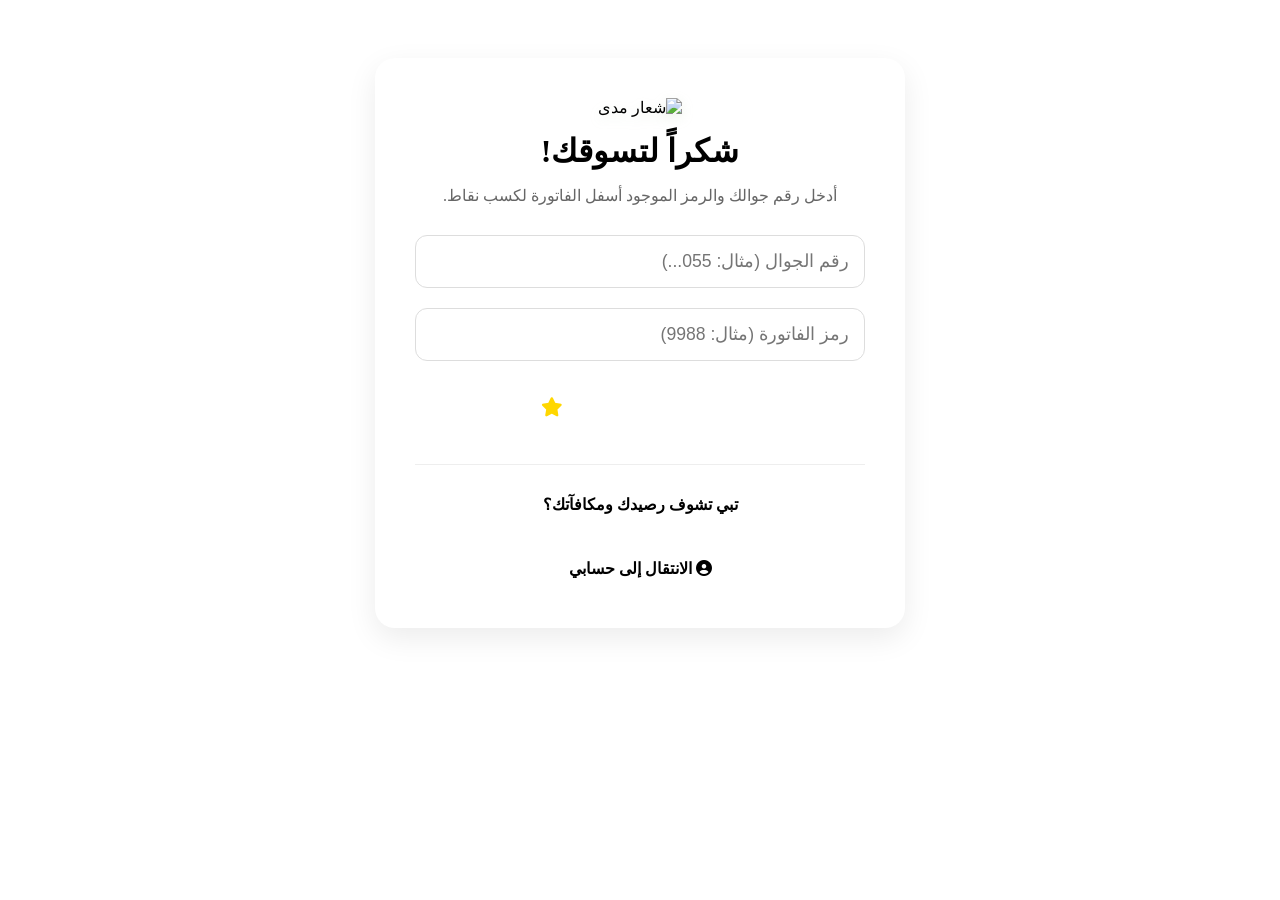
==== loyalty.html @ 9400ebe1 "Add files via upload" ====
<!DOCTYPE html>
<html lang="ar" dir="rtl">
<head>
    <meta charset="UTF-8">
    <title>كسب النقاط | مدى</title>
   <link rel="stylesheet" href="css/style.css">
    <link rel="stylesheet" href="https://cdnjs.cloudflare.com/ajax/libs/font-awesome/6.4.0/css/all.min.css">
    <style>
        /* عدلنا الخلفية عشان تاخذ لون الهوية الجديد */
        body { background: var(#c1d6ab, #c1d6ab); font-family: 'Cairo'; padding: 50px 20px; }
        .loyalty-box { max-width: 450px; margin: auto; background: white; padding: 40px; border-radius: 20px; text-align: center; border-top: 5px solid var(--forest-green); box-shadow: 0 10px 30px rgba(0,0,0,0.08);}
        .loyalty-box h2 { color: var(--brunswick-green); font-size: 2rem; margin-bottom: 10px; }
        .input-style { width: 100%; padding: 15px; margin-bottom: 20px; border-radius: 12px; border: 1px solid #ddd; font-size: 1.1rem; box-sizing: border-box; }
        .nav-btn { display: inline-block; margin-top: 25px; padding: 10px 20px; background: transparent; border: 2px solid var(--vivid-red); color: var(--vivid-red); border-radius: 10px; text-decoration: none; font-weight: bold; transition: 0.3s; }
        .nav-btn:hover { background: var(--vivid-red); color: white; }
    </style>
</head>
<body>
    <div class="loyalty-box">
        <!-- إضافة لوجو مدى هنا بشكل أنيق -->
        <img src="images/Mada_logo.png" alt="شعار مدى" style="max-height: 80px; margin-bottom: 15px; filter: drop-shadow(0 4px 6px rgba(163, 192, 143, 0.2));">
        
        <h2 style="margin-top: 0;"> شكراً لتسوقك!</h2>
        <p style="color: #666; margin-bottom: 30px;">أدخل رقم جوالك والرمز الموجود أسفل الفاتورة لكسب نقاط.</p>
        
        <input type="text" id="phoneAdd" placeholder="رقم الجوال (مثال: 055...)" class="input-style" required>
        <input type="text" id="receiptCode" placeholder="رمز الفاتورة (مثال: 9988)" class="input-style" required>
        
        <button id="btnAddPoints" class="btn-primary" style="width:100%; font-size: 1.2rem; padding: 15px; background: var(--forest-green); border: none; border-radius: 12px; color: white; cursor: pointer;">إضافة النقاط لرصيدي <i class="fas fa-star" style="color: #FFD700;"></i></button>
        <p id="msgAdd" style="margin-top: 15px; font-weight: bold; font-size: 1.1rem;"></p>
        
        <hr style="border: none; border-top: 1px solid #eee; margin: 30px 0;">
        <p style="margin-bottom: 10px; font-weight: bold; color: var(--brunswick-green);">تبي تشوف رصيدك ومكافآتك؟</p>
        <a href="profile.html" class="nav-btn"><i class="fas fa-user-circle"></i> الانتقال إلى حسابي </a>
    </div>
    <script type="module" src="js/loyalty.js"></script>
</body>
</html>
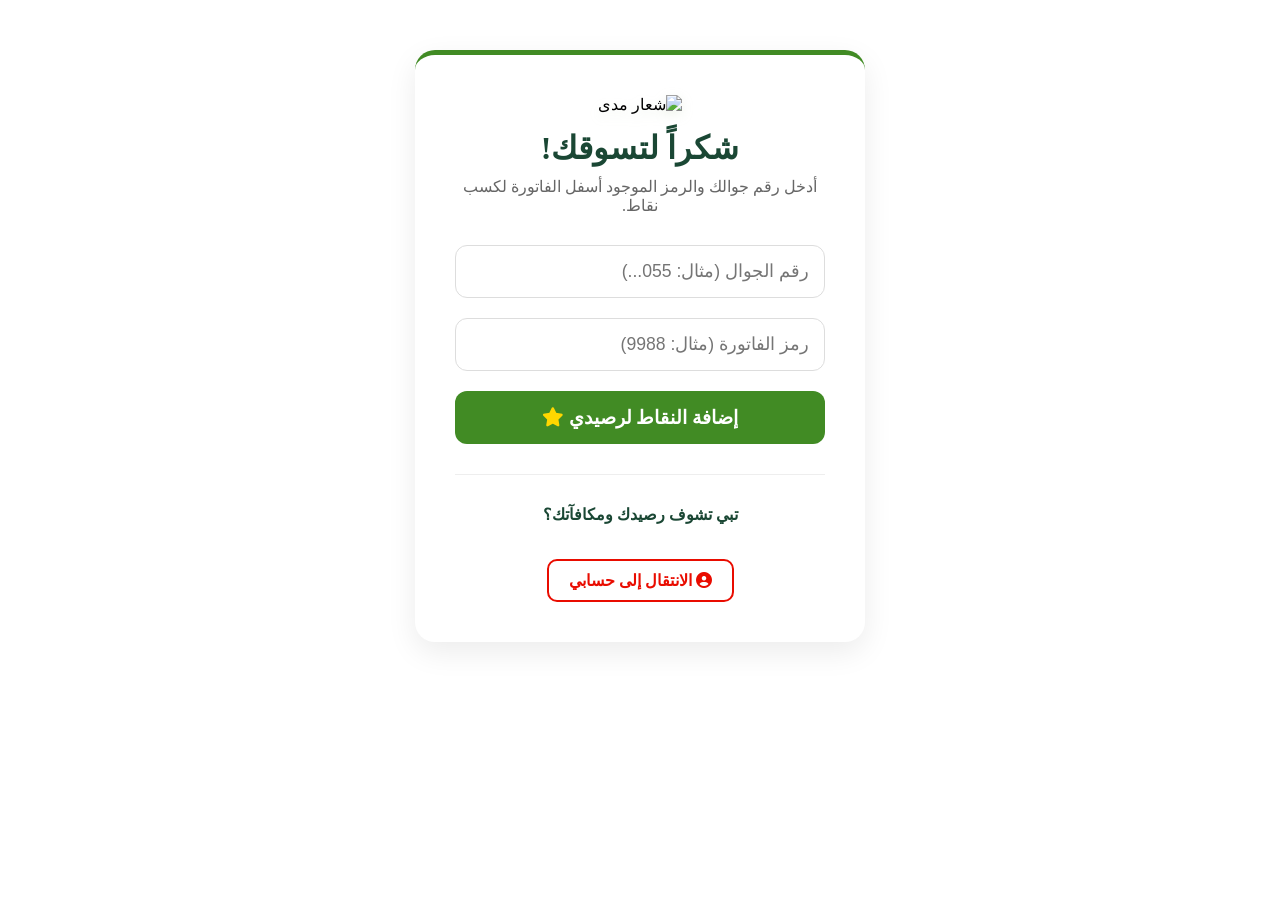
==== commit 4e078b59: "Update loyalty.html" ====
--- a/loyalty.html
+++ b/loyalty.html
@@ -3,7 +3,7 @@
 <head>
     <meta charset="UTF-8">
     <title>كسب النقاط | مدى</title>
-   <link rel="stylesheet" href="css/style.css">
+   <link rel="stylesheet" href="style.css">
     <link rel="stylesheet" href="https://cdnjs.cloudflare.com/ajax/libs/font-awesome/6.4.0/css/all.min.css">
     <style>
         /* عدلنا الخلفية عشان تاخذ لون الهوية الجديد */
@@ -35,4 +35,4 @@
     </div>
     <script type="module" src="js/loyalty.js"></script>
 </body>
-</html>+</html>
--- a/style.css
+++ b/style.css
@@ -0,0 +1,240 @@
+@import url('https://fonts.googleapis.com/css2?family=Cairo:wght@400;600;700;800&display=swap');
+
+:root {
+    --primary-orange: #FF6B00;
+    --accent-pink: #FF007A;
+    --vibrant-purple: #8338EC;
+    --soft-bg: #F8F9FA;
+    --card-shadow: 0 10px 30px rgba(0, 0, 0, 0.04);
+    --brunswick-green: #1A4734;
+    --success-green: #10b981;
+    --danger-red: #ef4444;
+}
+
+* { box-sizing: border-box; margin: 0; padding: 0; }
+
+body.vibrant-theme {
+    background-color: var(--soft-bg);
+    font-family: 'Cairo', sans-serif;
+    color: #333;
+    overflow-x: hidden;
+}
+
+.container { padding: 30px 50px; max-width: 1400px; margin: auto; }
+.mt-30 { margin-top: 30px; }
+
+/* ---------------- Nav ---------------- */
+.main-nav {
+    background: #fff; padding: 15px 50px; display: flex; justify-content: space-between; align-items: center;
+    box-shadow: 0 2px 15px rgba(0,0,0,0.03); position: sticky; top: 0; z-index: 100;
+}
+.logo { font-size: 26px; font-weight: 800; color: #333; }
+.logo span { color: var(--primary-orange); }
+.nav-links { list-style: none; display: flex; gap: 20px; align-items: center; }
+.nav-links a { text-decoration: none; color: #666; font-weight: 700; padding: 10px 20px; border-radius: 50px; transition: 0.3s; }
+.nav-links a.active, .nav-links a:hover { background: rgba(255, 107, 0, 0.1); color: var(--primary-orange); }
+
+/* ---------------- Auth Page ---------------- */
+.auth-wrapper { display: flex; justify-content: space-between; align-items: center; min-height: 80vh; gap: 50px; }
+.auth-branding h1 { font-size: 4.5rem; color: #333; margin-bottom: 10px; }
+.auth-branding h1 span { color: var(--primary-orange); }
+.auth-branding p { color: #666; font-size: 1.2rem; max-width: 450px; line-height: 1.6; }
+.auth-card { background: #fff; padding: 40px; border-radius: 30px; box-shadow: var(--card-shadow); width: 100%; max-width: 450px; border: 2px solid rgba(255, 107, 0, 0.1); }
+.auth-tabs { display: flex; margin-bottom: 30px; background: #f4f5f7; border-radius: 15px; padding: 5px; }
+.auth-tabs button { flex: 1; padding: 12px; border: none; background: transparent; border-radius: 12px; font-weight: 700; cursor: pointer; color: #888; transition: 0.3s; font-family: inherit;}
+.auth-tabs button.active { background: #fff; color: var(--primary-orange); box-shadow: 0 4px 10px rgba(0,0,0,0.05); }
+
+.input-group { position: relative; margin-bottom: 20px; }
+.input-group i { position: absolute; right: 15px; top: 50%; transform: translateY(-50%); color: #aaa; }
+.input-group input { width: 100%; padding: 15px 45px 15px 15px; border: 2px solid #eee; border-radius: 15px; font-family: inherit; font-size: 1rem; transition: 0.3s; }
+.input-group input:focus { border-color: var(--primary-orange); outline: none; }
+
+.user-role-toggle { display: flex; gap: 15px; margin-bottom: 20px; }
+.user-role-toggle label { flex: 1; cursor: pointer; }
+.user-role-toggle input { display: none; }
+.user-role-toggle span { display: block; text-align: center; padding: 12px; border: 2px solid #eee; border-radius: 12px; font-weight: 700; color: #888; transition: 0.3s; }
+.user-role-toggle input:checked + span { border-color: var(--primary-orange); color: var(--primary-orange); background: rgba(255, 107, 0, 0.05); }
+
+.btn-primary { background: linear-gradient(45deg, var(--primary-orange), var(--accent-pink)); color: #fff; border: none; padding: 15px; border-radius: 15px; cursor: pointer; font-weight: 800; font-size: 1.1rem; width: 100%; font-family: inherit; transition: transform 0.2s;}
+.btn-primary:active { transform: scale(0.98); }
+.btn-logout { background: transparent; border: 2px solid #eee; color: #888; padding: 8px 20px; border-radius: 20px; font-weight: bold; cursor: pointer; transition: 0.3s; font-family: inherit;}
+.btn-logout:hover { border-color: var(--danger-red); color: var(--danger-red); background: rgba(239, 68, 68, 0.05);}
+.error-msg { color: var(--danger-red); font-size: 0.9rem; margin-top: 15px; text-align: center; font-weight: 700;}
+
+/* ---------------- Dashboard & KPIs ---------------- */
+.welcome-header h1 { font-size: 2.2rem; color: #333; margin-bottom: 5px; }
+.welcome-header p { color: #666; font-size: 1.1rem; }
+
+.stats-grid { display: grid; grid-template-columns: 1fr 1fr; gap: 25px; margin-top: 30px; }
+.stat-card { background: #fff; padding: 30px; border-radius: 25px; position: relative; overflow: hidden; box-shadow: var(--card-shadow); }
+.stat-card h3 { color: #666; font-size: 1.1rem; margin-bottom: 10px; }
+.stat-card .value { font-size: 3.5rem; font-weight: 800; color: #333; line-height: 1; }
+.icon-bg { position: absolute; left: -10px; bottom: -15px; font-size: 6rem; opacity: 0.04; transform: rotate(15deg); }
+.orange-glow { border-bottom: 6px solid var(--primary-orange); }
+.pink-glow { border-bottom: 6px solid var(--accent-pink); }
+
+/* ---------------- Live Mission Card ---------------- */
+.live-mission-card { background: #fff; border-radius: 25px; padding: 30px; box-shadow: var(--card-shadow); border: 1px solid rgba(255, 107, 0, 0.1); }
+.card-header { display: flex; justify-content: space-between; align-items: center; margin-bottom: 20px; border-bottom: 1px dashed #eee; padding-bottom: 15px;}
+.card-header h3 { font-size: 1.3rem; color: #333; }
+.detail-row { display: flex; justify-content: space-between; padding: 12px 0; font-size: 1.1rem;}
+.detail-label { color: #666; font-weight: 600; }
+.fw-bold { font-weight: 800; }
+.text-orange { color: var(--primary-orange); }
+.text-green { color: var(--success-green); }
+.text-red { color: var(--danger-red); }
+.text-purple { color: var(--vibrant-purple); }
+
+.mission-progress-container { margin-top: 20px; background: #fdfdfd; padding: 20px; border-radius: 15px; border: 1px solid #f0f0f0; }
+.progress-header { display: flex; justify-content: space-between; margin-bottom: 15px; color: #666; font-weight: 700;}
+.progress-bar-thick { background: #eee; height: 14px; border-radius: 10px; overflow: hidden; }
+.progress-fill { height: 100%; transition: width 0.4s ease; border-radius: 10px;}
+.bg-orange { background: linear-gradient(90deg, var(--primary-orange), #ff9100); }
+
+.status-badge { padding: 6px 15px; border-radius: 20px; font-size: 0.9rem; font-weight: 700; display: inline-flex; align-items: center; gap: 8px;}
+.bg-light-green { background: rgba(16, 185, 129, 0.1); color: var(--success-green); }
+.bg-light-red { background: rgba(239, 68, 68, 0.1); color: var(--danger-red); }
+.bg-peach { background: rgba(255, 107, 0, 0.1); color: var(--primary-orange); }
+
+/* ---------------- Charts & Tables ---------------- */
+.charts-container { display: grid; grid-template-columns: 1fr 2fr; gap: 25px; }
+.chart-box { background: #fff; padding: 25px; border-radius: 25px; box-shadow: var(--card-shadow); }
+.chart-box h4 { margin-bottom: 20px; color: #333; font-size: 1.1rem; }
+
+.card-full { background: #fff; padding: 30px; border-radius: 25px; box-shadow: var(--card-shadow); min-height: 600px;}
+.history-table { width: 100%; border-collapse: collapse; text-align: right; }
+.history-table th { padding: 15px; background: #fdfdfd; color: #888; border-bottom: 2px solid #eee; }
+.history-table td { padding: 15px; border-bottom: 1px solid #eee; font-weight: 600; color: #444;}
+
+/* --- تنسيقات صفحة الولاء الجديدة (Fictional Big Boss Style) --- */
+
+:root {
+    /* ألوان الباليت الجديد */
+    --brunswick-green: #1A4734; /* أخضر داكن وفخم */
+    --forest-green: #418B24;    /* أخضر لعلامات النجاح والنصوص الثانوية */
+    --vivid-red: #E90C00;       /* أحمر صارخ للتنبيهات الصغرى */
+    --dark-red: #870903;        /* أحمر ماروني فخم للحواف ودائرة النقاط */
+    --peach-soft: #F9DD9C;      /* لون خوخي ناعم كخلفية (يحل محل البرتقالي) */
+    
+    /* ألوان مساعدة للواجهة */
+    --bg-main: #FCFAf5;         /* بيج فاتح ونظيف جداً مريح للعين */
+    --card-bg: #ffffff;
+    --text-dark: #2A3330;
+    --text-muted: #7E8C87;
+    --border-color: #EAE6DF;
+}
+
+body.loyalty-theme {
+    background-color: var(--bg-main); /* خلفية بيج فاتحة ونظيفة */
+    display: flex; justify-content: center; align-items: center; min-height: 100vh;
+    padding: 20px; font-family: 'Cairo', sans-serif;
+}
+
+.loyalty-container {
+    background: var(--card-bg); width: 100%; max-width: 400px;
+    border-radius: 30px; padding: 50px 40px;
+    box-shadow: 0 15px 40px rgba(0,0,0,0.03); border: 1px solid var(--border-color);
+    text-align: center;
+}
+
+/* هيدر الترحيب (نصوص خضراء) */
+.loyalty-header h1 { font-size: 1.8rem; font-weight: 800; color: var(--brunswick-green); margin-bottom: 5px; }
+.loyalty-header p { color: var(--text-muted); font-size: 0.95rem; font-weight: 500; }
+
+.icon-pulse {
+    width: 70px; height: 70px; background: rgba(249, 221, 156, 0.4); color: var(--dark-red);
+    border-radius: 50%; display: flex; justify-content: center; align-items: center;
+    font-size: 30px; margin: 0 auto 15px; animation: pulse 2s infinite;
+}
+
+@keyframes pulse { 0% { box-shadow: 0 0 0 0 rgba(249, 221, 156, 0.4); } 70% { box-shadow: 0 0 0 20px rgba(249, 221, 156, 0); } 100% { box-shadow: 0 0 0 0 rgba(249, 221, 156, 0); } }
+
+/* كارت إدخال البيانات */
+.input-group { position: relative; margin-bottom: 20px; }
+.input-group i { position: absolute; right: 15px; top: 50%; transform: translateY(-50%); color: var(--text-muted); }
+.input-group input {
+    width: 100%; padding: 15px 45px 15px 15px; border: 2px solid var(--border-color);
+    border-radius: 15px; font-family: inherit; font-size: 1rem; transition: 0.3s;
+}
+.input-group input:focus { border-color: var(--forest-green); outline: none; }
+
+.btn-primary { 
+    background: linear-gradient(45deg, var(--brunswick-green), var(--forest-green)); /* تدرج أخضر */
+    color: #fff; border: none; padding: 15px; border-radius: 15px; 
+    cursor: pointer; font-weight: 800; font-size: 1.1rem; width: 100%; font-family: inherit; transition: 0.2s;}
+
+.status-message { color: var(--brunswick-green); font-weight: 700; font-size: 0.9rem; margin-top: 15px; text-align: center; }
+.status-error { color: var(--vivid-red); }
+
+/* كارت النجاح بلمسة الماروني الفخمة */
+.success-card h2 { color: var(--brunswick-green); margin: 15px 0; font-weight: 800; }
+.success-icon { font-size: 4rem; color: var(--forest-green); } /* أخضر لعلامة النجاح */
+
+.points-circle {
+    width: 120px; height: 120px; border: 5px solid var(--dark-red); /* حافة ماروني فخم */
+    border-radius: 50%; display: flex; flex-direction: column; justify-content: center; align-items: center;
+    margin: 20px auto; background: rgba(135, 9, 3, 0.03); /* بيج فاتح مائل للأحمر */
+}
+.points-circle span { font-size: 2.5rem; font-weight: 800; color: var(--dark-red); line-height: 1; }
+.points-circle small { color: var(--text-muted); font-weight: 600; font-size: 0.8rem; }
+/* --- تنسيقات لوحة الموظفين (Employee Dashboard Layout) --- */
+.employee-layout {
+    display: flex;
+    min-height: 100vh;
+    background-color: var(--bg-main);
+}
+
+/* القائمة الجانبية */
+.sidebar {
+    width: 260px;
+    background-color: var(--brunswick-green);
+    color: #fff;
+    padding: 30px 20px;
+    display: flex;
+    flex-direction: column;
+    position: sticky;
+    top: 0;
+    height: 100vh;
+}
+.sidebar .logo { font-size: 1.8rem; font-weight: 800; text-align: center; margin-bottom: 40px; color: #fff;}
+.sidebar .logo span { color: var(--peach-soft); }
+
+.sidebar-nav { list-style: none; padding: 0; display: flex; flex-direction: column; gap: 15px;}
+.sidebar-nav a {
+    display: flex; align-items: center; gap: 15px; color: rgba(255,255,255,0.7);
+    text-decoration: none; padding: 15px; border-radius: 12px; font-weight: 600; transition: 0.3s;
+}
+.sidebar-nav a:hover, .sidebar-nav a.active {
+    background-color: var(--forest-green); color: #fff;
+}
+.sidebar-logout { margin-top: auto; background: rgba(233, 12, 0, 0.1); color: #ff6b6b; text-align: center; border: 1px solid rgba(233, 12, 0, 0.3);}
+.sidebar-logout:hover { background: var(--vivid-red); color: #fff; }
+
+/* منطقة المحتوى */
+.main-content { flex: 1; padding: 40px 50px; overflow-y: auto; }
+.main-header { display: flex; justify-content: space-between; align-items: center; margin-bottom: 40px; }
+.main-header h1 { color: var(--brunswick-green); font-size: 2.2rem; font-weight: 800;}
+.main-header p { color: var(--text-muted); font-weight: 600; }
+
+/* كروت الإحصائيات العلوية */
+.stats-grid { display: grid; grid-template-columns: repeat(4, 1fr); gap: 20px; margin-bottom: 40px; }
+.stat-card { background: #fff; padding: 25px; border-radius: 20px; box-shadow: 0 10px 30px rgba(0,0,0,0.03); border: 1px solid var(--border-color); position: relative; overflow: hidden;}
+.stat-card h3 { color: var(--text-muted); font-size: 1rem; margin-bottom: 15px; font-weight: 700; }
+.stat-card .value { font-size: 2.5rem; font-weight: 800; color: var(--text-dark); line-height: 1; }
+.stat-icon { position: absolute; left: 20px; top: 25px; width: 50px; height: 50px; border-radius: 12px; display: flex; justify-content: center; align-items: center; font-size: 1.5rem; }
+
+/* ألوان الكروت */
+.bg-light-green { background: rgba(65, 139, 36, 0.1); color: var(--forest-green); }
+.bg-light-red { background: rgba(233, 12, 0, 0.1); color: var(--vivid-red); }
+.bg-light-peach { background: rgba(249, 221, 156, 0.3); color: var(--dark-red); }
+
+/* الحاويات المزدوجة (الشارتات) */
+.split-grid { display: grid; grid-template-columns: 1fr 2fr; gap: 30px; }
+.panel-card { background: #fff; padding: 30px; border-radius: 20px; box-shadow: 0 10px 30px rgba(0,0,0,0.03); border: 1px solid var(--border-color); }
+.panel-card h2 { color: var(--brunswick-green); font-size: 1.3rem; margin-bottom: 20px; border-bottom: 2px dashed var(--border-color); padding-bottom: 10px;}
+
+#map { 
+    height: 600px; 
+    width: 100%; 
+    border-radius: 20px; 
+}
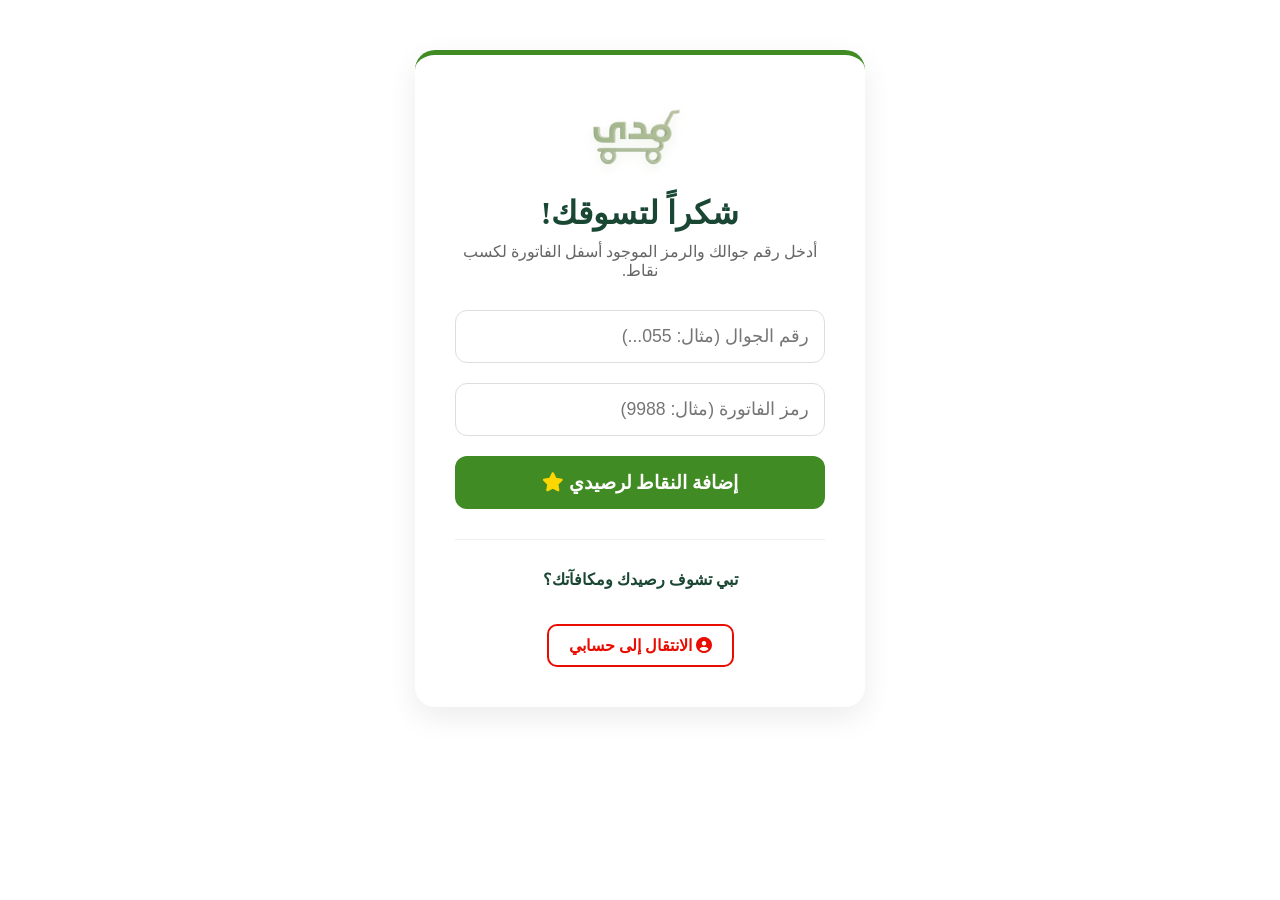
==== commit 4e28e1f8: "Update loyalty.html" ====
--- a/loyalty.html
+++ b/loyalty.html
@@ -6,7 +6,7 @@
    <link rel="stylesheet" href="style.css">
     <link rel="stylesheet" href="https://cdnjs.cloudflare.com/ajax/libs/font-awesome/6.4.0/css/all.min.css">
     <style>
-        /* عدلنا الخلفية عشان تاخذ لون الهوية الجديد */
+        /* عدلنا الخلية عشان تاخذ لون الهوية الجديد */
         body { background: var(#c1d6ab, #c1d6ab); font-family: 'Cairo'; padding: 50px 20px; }
         .loyalty-box { max-width: 450px; margin: auto; background: white; padding: 40px; border-radius: 20px; text-align: center; border-top: 5px solid var(--forest-green); box-shadow: 0 10px 30px rgba(0,0,0,0.08);}
         .loyalty-box h2 { color: var(--brunswick-green); font-size: 2rem; margin-bottom: 10px; }
@@ -18,7 +18,7 @@
 <body>
     <div class="loyalty-box">
         <!-- إضافة لوجو مدى هنا بشكل أنيق -->
-        <img src="images/Mada_logo.png" alt="شعار مدى" style="max-height: 80px; margin-bottom: 15px; filter: drop-shadow(0 4px 6px rgba(163, 192, 143, 0.2));">
+        <img src="Mada_logo.png" alt="شعار مدى" style="max-height: 80px; margin-bottom: 15px; filter: drop-shadow(0 4px 6px rgba(163, 192, 143, 0.2));">
         
         <h2 style="margin-top: 0;"> شكراً لتسوقك!</h2>
         <p style="color: #666; margin-bottom: 30px;">أدخل رقم جوالك والرمز الموجود أسفل الفاتورة لكسب نقاط.</p>
